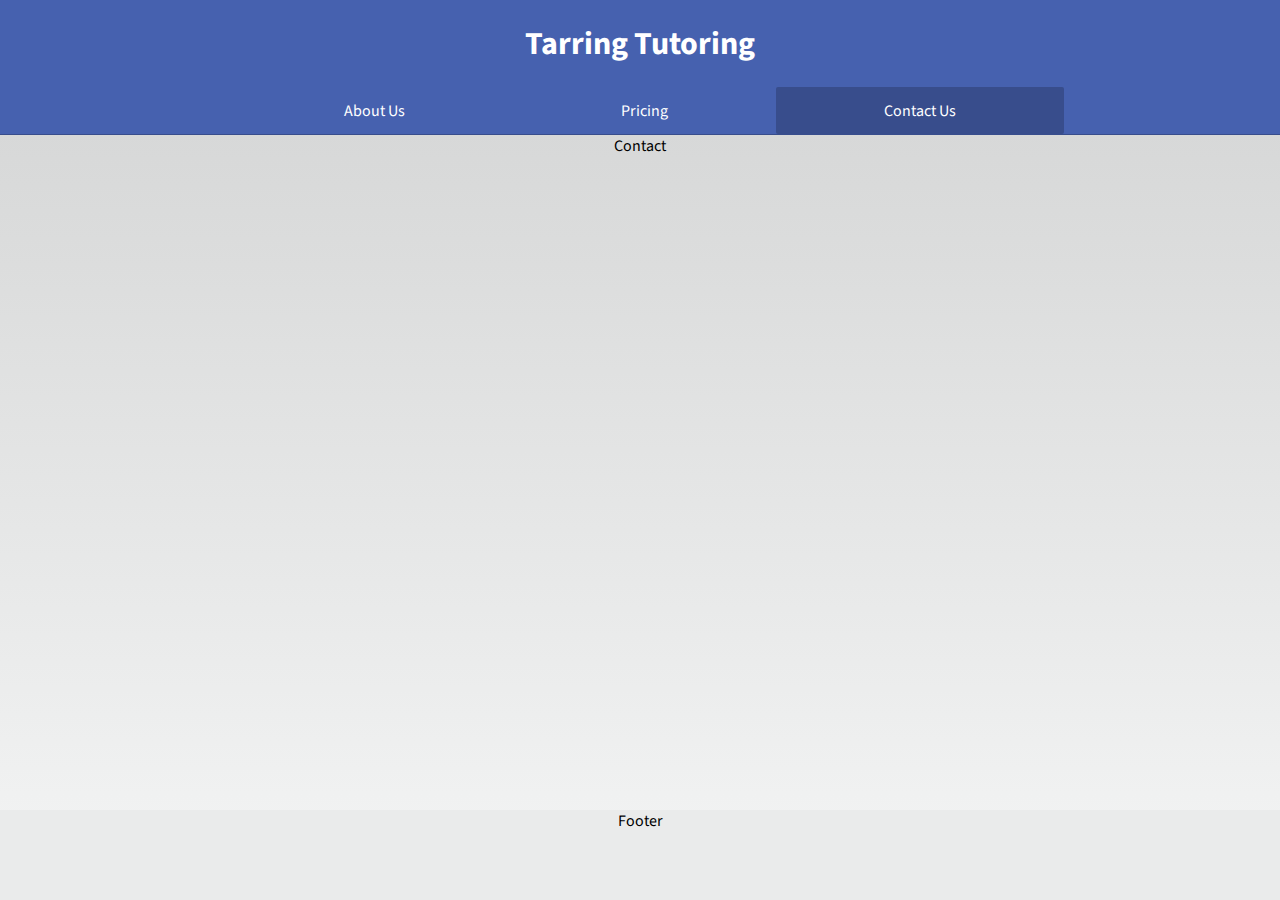
==== contact.html @ 502e35fb "Initial commit" ====
<!DOCTYPE html>
<html>
    <head>
        <link rel="stylesheet" href="index.css">
        <link rel="preconnect" href="https://fonts.gstatic.com"> 
        <link href="https://fonts.googleapis.com/css4?family=Source+Sans+Pro:wght@300&display=swap" rel="stylesheet">
    </head>
    <body>
        <div class="grid-container">
            <div class="header-container">
                <div class="header-title"><h1>Tarring Tutoring</h1></div>
                <a class="menu-link menu-link1" href="./index.html"><div class="menu-span">About Us</div></a>
                <a class="menu-link menu-link2" href="./pricing.html"><span class="menu-span">Pricing</span></a>
                <a class="menu-link menu-link3" href="./contact.html"><div class="menu-span selected">Contact Us</div></a>
            </div>
            <div class="main-content">Contact</div>  
            <div class="footer">Footer</div>
          </div>
    </body>
</html>
---- index.css ----
html, body {
    height: 100%;
    font-family: 'Source Sans Pro', sans-serif;
    margin: 0;
    background-color: #eaebeb;
    background-image: linear-gradient(#D2D3D3, #F4F5F5);
}

.grid-container {
    display: grid;
    height: 100%;
    grid-template-columns: auto;
    grid-template-rows: 15% 75% 10%;
}

.grid-container > div {
    text-align: center;
}

.footer {
    background-color: #eaebeb;
}

.header-container {
    display: grid;
    grid-template-columns: 10%;
    grid-template-rows: 65% 35%;
    background-color: #4661AF;
    color: white;
    border-bottom: 1px solid #384D8C;
}

.header-title {
    grid-row: 1;
    grid-column: 1 / span 10;
}

.menu-span {
    height: 100%;
    cursor: pointer;
    display: flex;
    justify-content: center;
    align-items: center;
    border-radius: 2px;
    transition: 0.4s;
}

.menu-span:hover, .menu-span.selected:hover {
    background-color: #7D90C7;
}

.menu-span.selected {
    background-color: #384D8C;
}

.menu-link {
    color: inherit;
    text-decoration: none;
}

.menu-link1 {
    grid-row: 2;
    grid-column: 3 / 5;
}

.menu-link2 {
    grid-row: 2;
    grid-column: 5 / 7;
}

.menu-link3 {
    grid-row: 2;
    grid-column: 7 / 9;
}
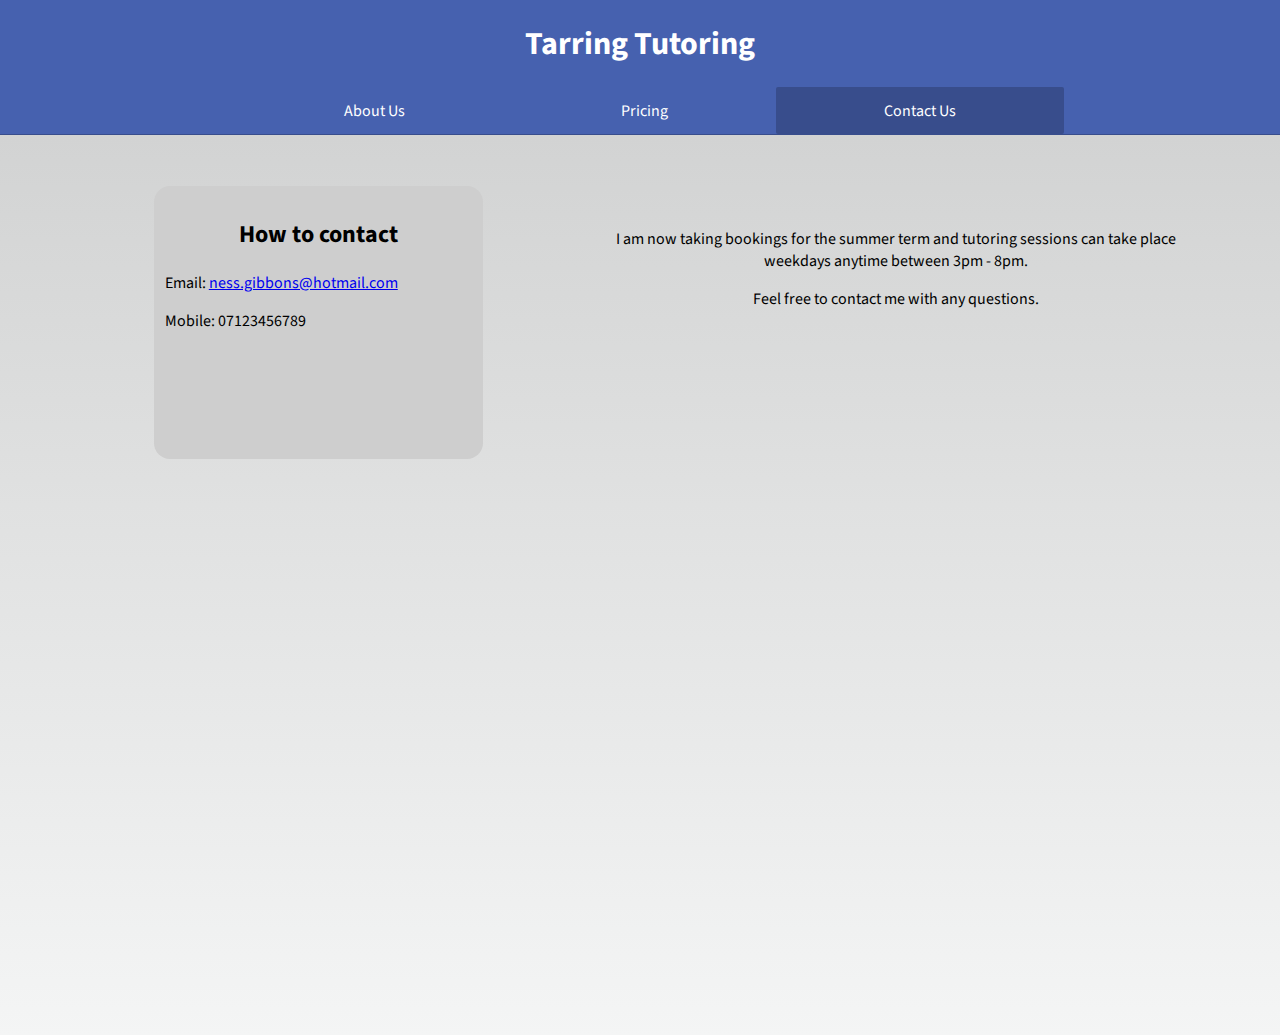
==== commit a7e739f5: "Bulk of work" ====
--- a/contact.html
+++ b/contact.html
@@ -1,7 +1,9 @@
 <!DOCTYPE html>
 <html>
     <head>
+        <title>Tarring Tutoring - Contact Us</title>
         <link rel="stylesheet" href="index.css">
+        <link rel="stylesheet" href="contact.css">
         <link rel="preconnect" href="https://fonts.gstatic.com"> 
         <link href="https://fonts.googleapis.com/css4?family=Source+Sans+Pro:wght@300&display=swap" rel="stylesheet">
     </head>
@@ -13,8 +15,23 @@
                 <a class="menu-link menu-link2" href="./pricing.html"><span class="menu-span">Pricing</span></a>
                 <a class="menu-link menu-link3" href="./contact.html"><div class="menu-span selected">Contact Us</div></a>
             </div>
-            <div class="main-content">Contact</div>  
-            <div class="footer">Footer</div>
+            <div class="main-content">
+                <div class="main-container">
+                    <div>
+                        <div class="contact-card">
+                            <h2>How to contact</h2>
+                            <div class="contact-card-content">
+                                <p>Email: <a href="mailto:ness.gibbons@hotmail.com?subject=English Tutoring">ness.gibbons@hotmail.com</a></p>
+                                <p>Mobile: 07123456789</p>
+                            </div>
+                        </div>
+                    </div>
+                    <div class="contact-additional-info">
+                        <p>I am now taking bookings for the summer term and tutoring sessions can take place weekdays anytime between 3pm - 8pm.</p>
+                        <p>Feel free to contact me with any questions.</p>
+                    </div>
+                </div>
+            </div>
           </div>
     </body>
 </html>--- a/index.css
+++ b/index.css
@@ -2,6 +2,9 @@
     height: 100%;
     font-family: 'Source Sans Pro', sans-serif;
     margin: 0;
+}
+
+.main-content {
     background-color: #eaebeb;
     background-image: linear-gradient(#D2D3D3, #F4F5F5);
 }
@@ -10,15 +13,11 @@
     display: grid;
     height: 100%;
     grid-template-columns: auto;
-    grid-template-rows: 15% 75% 10%;
+    grid-template-rows: 15% 100% 10%;
 }
 
 .grid-container > div {
     text-align: center;
-}
-
-.footer {
-    background-color: #eaebeb;
 }
 
 .header-container {
--- a/contact.css
+++ b/contact.css
@@ -0,0 +1,22 @@
+.main-container {
+    display: grid;
+    grid-template-columns: 40% 60%;
+    margin: 1em black solid;
+}
+
+.contact-card {
+    background-color: #CECECE;
+    margin: 10% 30%;
+    padding: 0.7em;
+    min-height: 250px;
+    min-width: 60%;
+    border-radius: 1em;
+}
+
+.contact-card-content {
+    text-align: left;
+}
+
+.contact-additional-info {
+    margin: 10% 10%;
+}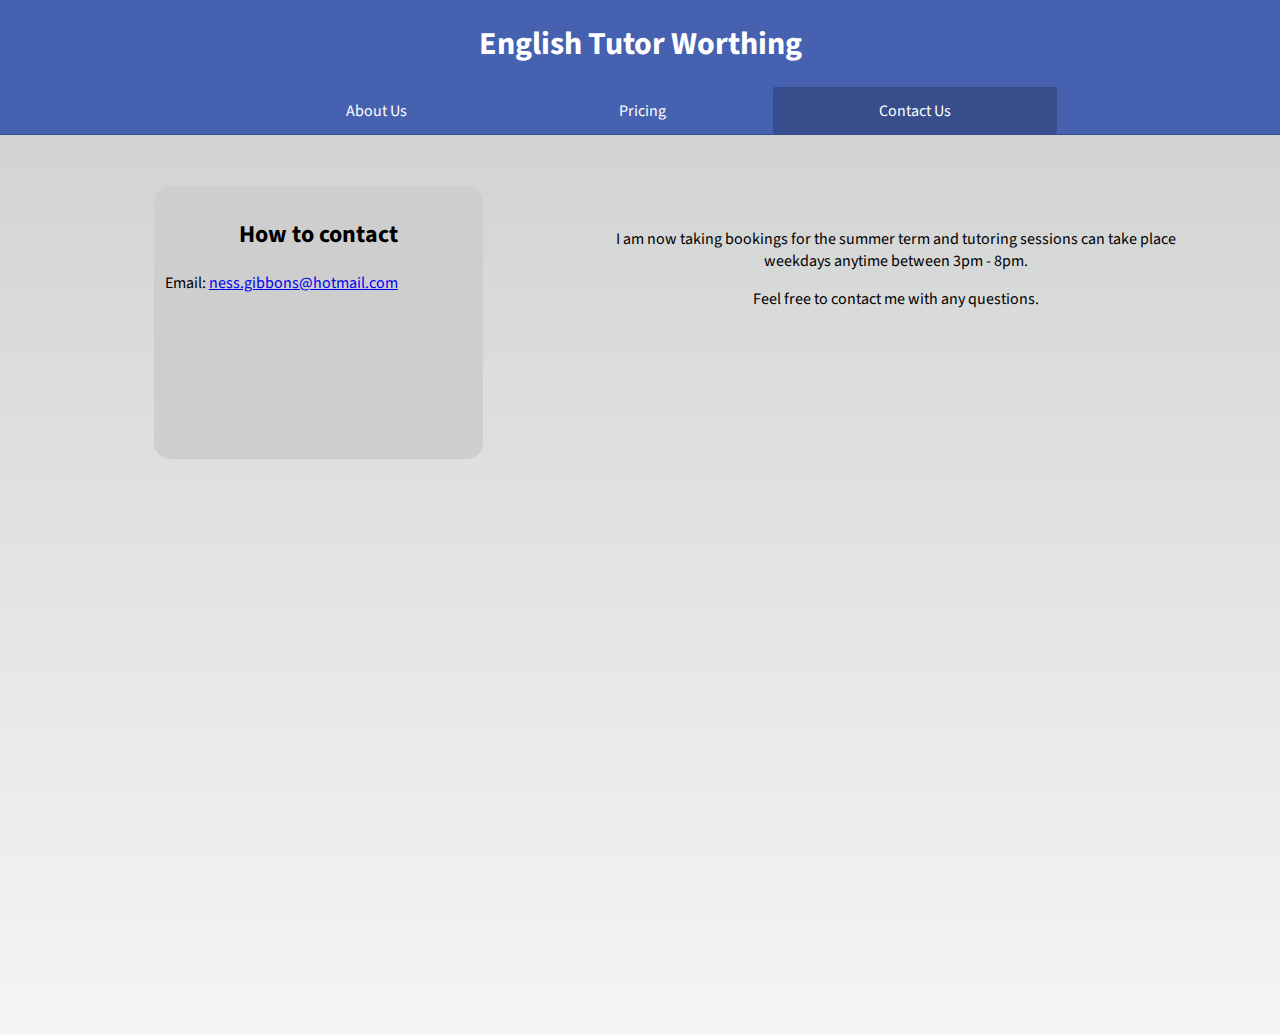
==== commit b19d69d9: "small changes" ====
--- a/contact.html
+++ b/contact.html
@@ -1,7 +1,7 @@
 <!DOCTYPE html>
 <html>
     <head>
-        <title>Tarring Tutoring - Contact Us</title>
+        <title>English Tutor Worthing - Contact Us</title>
         <link rel="stylesheet" href="index.css">
         <link rel="stylesheet" href="contact.css">
         <link rel="preconnect" href="https://fonts.gstatic.com"> 
@@ -10,7 +10,7 @@
     <body>
         <div class="grid-container">
             <div class="header-container">
-                <div class="header-title"><h1>Tarring Tutoring</h1></div>
+                <div class="header-title"><h1>English Tutor Worthing</h1></div>
                 <a class="menu-link menu-link1" href="./index.html"><div class="menu-span">About Us</div></a>
                 <a class="menu-link menu-link2" href="./pricing.html"><span class="menu-span">Pricing</span></a>
                 <a class="menu-link menu-link3" href="./contact.html"><div class="menu-span selected">Contact Us</div></a>
@@ -22,7 +22,6 @@
                             <h2>How to contact</h2>
                             <div class="contact-card-content">
                                 <p>Email: <a href="mailto:ness.gibbons@hotmail.com?subject=English Tutoring">ness.gibbons@hotmail.com</a></p>
-                                <p>Mobile: 07123456789</p>
                             </div>
                         </div>
                     </div>
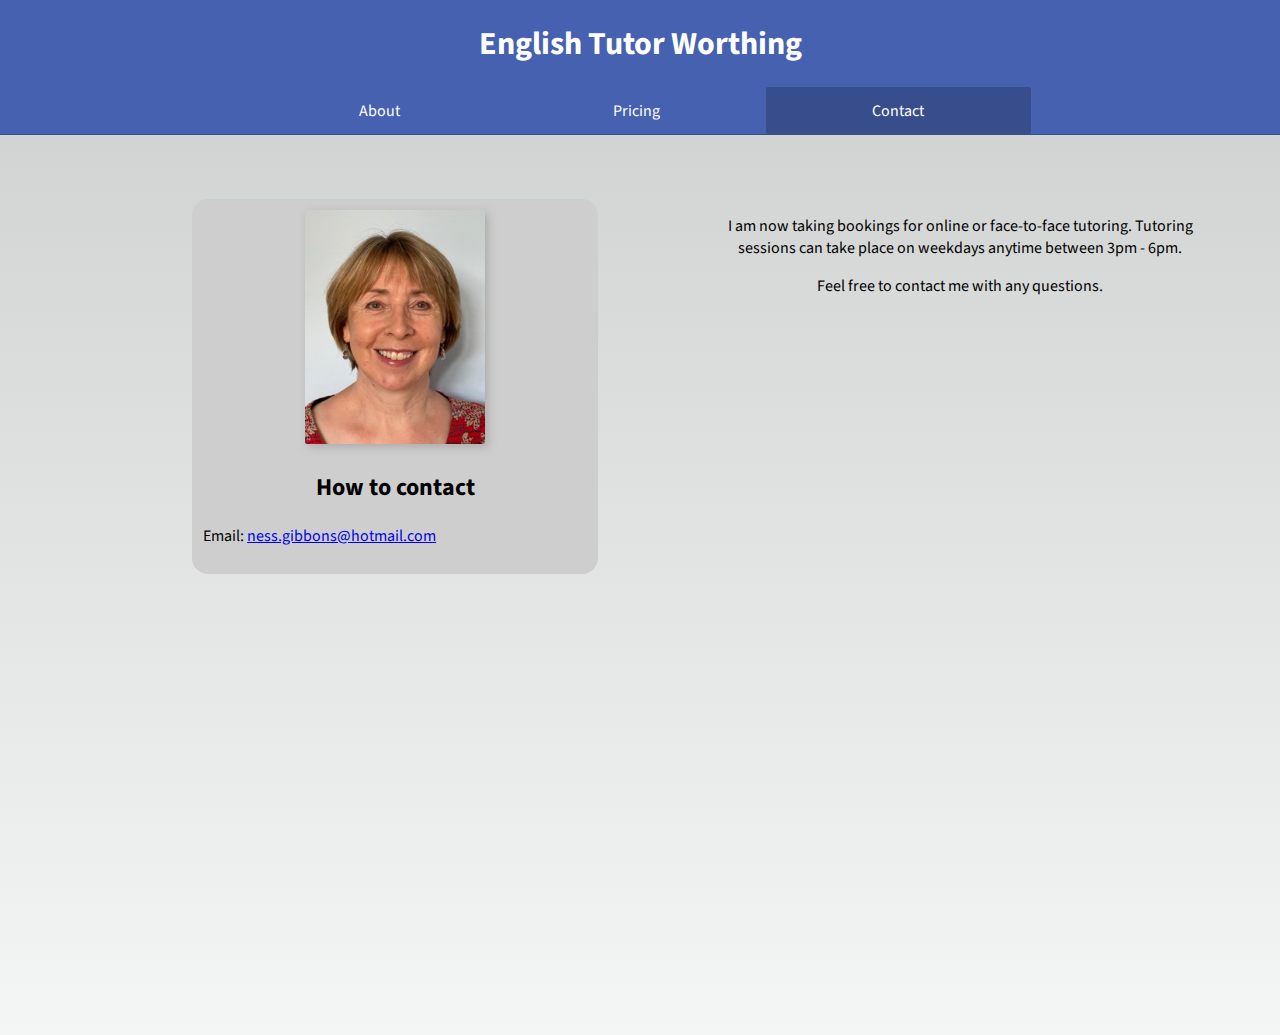
==== commit 209bb779: "Final touches" ====
--- a/contact.html
+++ b/contact.html
@@ -11,14 +11,15 @@
         <div class="grid-container">
             <div class="header-container">
                 <div class="header-title"><h1>English Tutor Worthing</h1></div>
-                <a class="menu-link menu-link1" href="./index.html"><div class="menu-span">About Us</div></a>
+                <a class="menu-link menu-link1" href="./index.html"><div class="menu-span">About</div></a>
                 <a class="menu-link menu-link2" href="./pricing.html"><span class="menu-span">Pricing</span></a>
-                <a class="menu-link menu-link3" href="./contact.html"><div class="menu-span selected">Contact Us</div></a>
+                <a class="menu-link menu-link3" href="./contact.html"><div class="menu-span selected">Contact</div></a>
             </div>
             <div class="main-content">
                 <div class="main-container">
                     <div>
                         <div class="contact-card">
+                            <img src="./resources/tutor.jpg" alt="Vanessa Tutor">
                             <h2>How to contact</h2>
                             <div class="contact-card-content">
                                 <p>Email: <a href="mailto:ness.gibbons@hotmail.com?subject=English Tutoring">ness.gibbons@hotmail.com</a></p>
@@ -26,7 +27,7 @@
                         </div>
                     </div>
                     <div class="contact-additional-info">
-                        <p>I am now taking bookings for the summer term and tutoring sessions can take place weekdays anytime between 3pm - 8pm.</p>
+                        <p>I am now taking bookings for online or face-to-face tutoring. Tutoring sessions can take place on weekdays anytime between 3pm - 6pm.</p>
                         <p>Feel free to contact me with any questions.</p>
                     </div>
                 </div>
--- a/index.css
+++ b/index.css
@@ -1,4 +1,4 @@
-html, body {
+body {
     height: 100%;
     font-family: 'Source Sans Pro', sans-serif;
     margin: 0;
@@ -7,6 +7,7 @@
 .main-content {
     background-color: #eaebeb;
     background-image: linear-gradient(#D2D3D3, #F4F5F5);
+    height: 100%;
 }
 
 .grid-container {
--- a/contact.css
+++ b/contact.css
@@ -1,6 +1,10 @@
+html {
+    height: 100%;
+}
+
 .main-container {
     display: grid;
-    grid-template-columns: 40% 60%;
+    grid-template-columns: 50% 50%;
     margin: 1em black solid;
 }
 
@@ -13,6 +17,12 @@
     border-radius: 1em;
 }
 
+img{
+    border-radius: 2px;
+    box-shadow: 3px 3px 10px #aaaaaa;
+    max-width: 180px;
+}
+
 .contact-card-content {
     text-align: left;
 }
